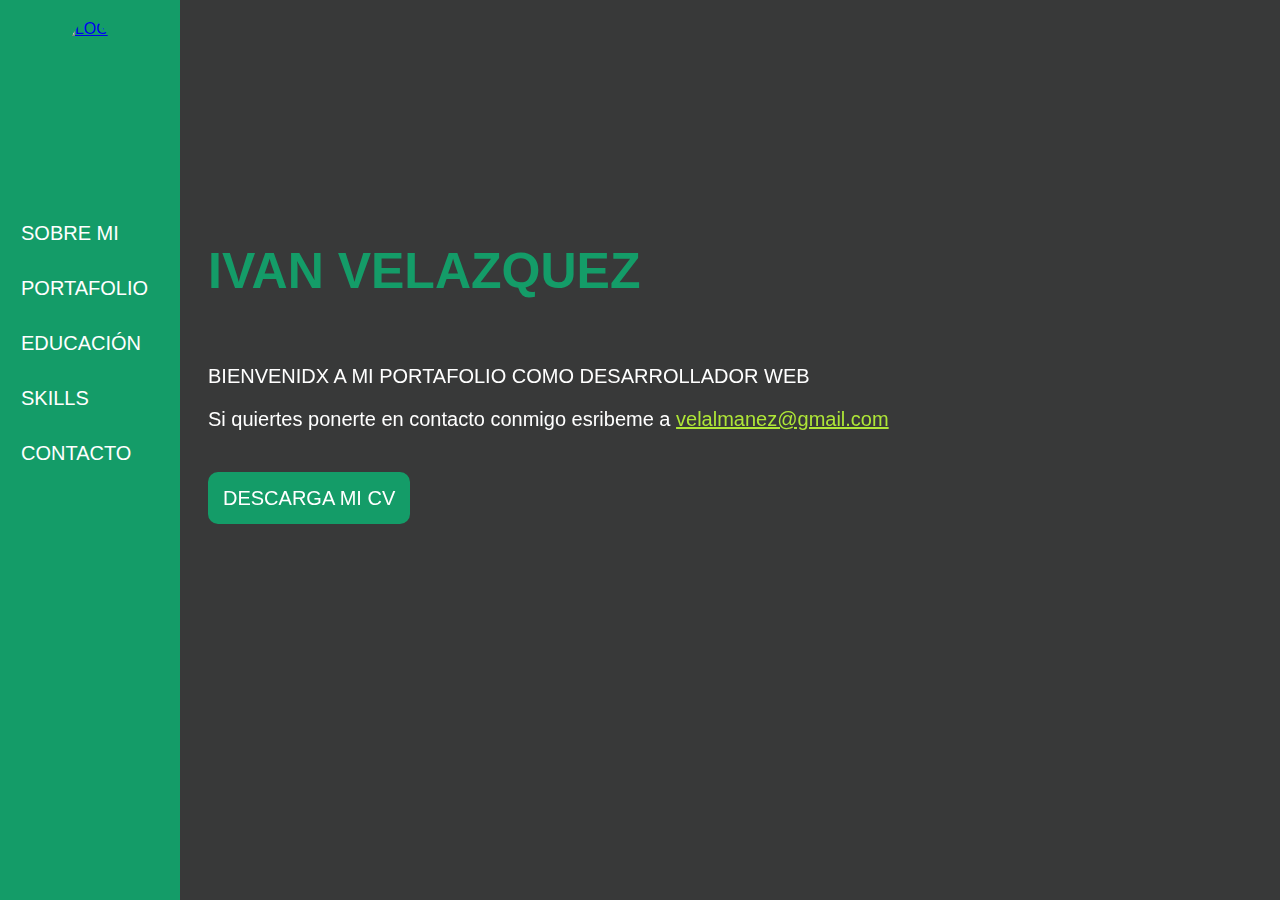
==== index.html @ 423c5137 "update htmls" ====
<!DOCTYPE html>
<html lang="en">
<head>
    <meta charset="utf-8">
    <meta name="viewport" content="width=device-width, initial-scale=1, shrink-to-fit=no">
    <meta name="description" content="Portafolio de proyectos y CV">
    <meta name="author" content="Aleks Ivan Velazquez">

    <title>Inicio</title>

    <!-- portafoli0 css -->
    <link rel="stylesheet" href="media/css/estilo_index.css">

    <!-- favicon -->
    <link rel="shortcut icon" href="media/img/favicon.png" type="image/x-icon">

    <!-- iconos -->
    <link rel="stylesheet" href="https://cdnjs.cloudflare.com/ajax/libs/font-awesome/6.4.2/css/all.min.css" integrity="sha512-z3gLpd7yknf1YoNbCzqRKc4qyor8gaKU1qmn+CShxbuBusANI9QpRohGBreCFkKxLhei6S9CQXFEbbKuqLg0DA==" crossorigin="anonymous" referrerpolicy="no-referrer" />

</head>
<body>
    <nav class="menu">
        <div class="logo">
            <a href="index.html"><img src="media/img/LOGO.png" alt="LOGO"></a>
        </div>

        <div class="menu_item">
            <ul>
                <li><a href="html/sobre_mi.html">SOBRE MI</a></li>
                <li><a href="html/portafolio.html">PORTAFOLIO</a></li>
                <li><a href="html/educacion.html">EDUCACIÓN</a></li>
                <li><a href="html/skills.html">SKILLS</a></li>
                <li><a href="#">CONTACTO</a></li>
            </ul>
        </div>
   </nav> 

   <main class="contenido_principal">
        <h1>IVAN VELAZQUEZ</h1> 
        <p class="bienvenido">BIENVENIDX A MI PORTAFOLIO COMO DESARROLLADOR WEB</p>
        <p class="correo">Si quiertes ponerte en contacto conmigo esribeme a <u id="correo_contact">velalmanez@gmail.com</u> </p>
        <br><br>
        <a class="btn" href="archivos/Curriculum_Velazauez_Arriaga_Aleks.pdf" download="Curriculum_Velazauez_Arriaga_Aleks">DESCARGA MI CV</a>
        <br><br><br>
        <div class="iconos">
            <a href="https://www.linkedin.com/in/aleks-ivan-velazquez-arriaga-b6865a231/"><i class="fa-brands fa-linkedin"></i></a>
            <a href="https://github.com/AleksIvanVel"><i class="fa-brands fa-square-github"></i></a>
            <a href="https://www.instagram.com/ivano.el.banano/"><i class="fa-brands fa-square-instagram"></i></a>
        </div>
   </main>
</body>
</html>
---- media/css/estilo_index.css ----
body{
    font-family: Arial, Helvetica, sans-serif;
    background-color: #383939;
}

.menu{
    position: fixed;
    width: 180px;
    height: 100%;
    z-index: 1;
    top: 0;
    left: 0;
    background-color: #149c68;
    overflow-x: hidden;
    padding-top: 20px;
}

.logo a{
    display: flex;
    height: 170px;
    transition: 0.5s;
}

.logo a:hover{
    transform: translateX(-3px);
}

.logo img{
    background-size:cover ;
    border-radius: 50%;
    margin: 0 auto;
}

.menu_item li{
    list-style: none;
    margin-right: 5px;
    margin-left: -35px;
}

.menu_item a{
    padding: 16px;
    font-size: 20px;
    display: block;
    text-align: justify;
    border-radius: 20%;
    -webkit-border-radius: 10px;
    -moz-border-radius: 10px;
    -ms-border-radius: 10px;
    -o-border-radius: 10px;
    cursor: pointer;
    text-decoration: none;
    color: #ffffff; 
    transition: 0.5s;   
}

.menu_item a:hover{
    background-color:#38c958 ;
    color:#383939;
    transform: translateX(-5px);
}

.contenido_principal{
    position: fixed;
    margin-left: 200px;
    height: 100%;
    margin-top: 200px;
}

.contenido_principal h1{
    display: flex;
    text-align: justify;
    height: 10%;
    font-size: 50px;
    color:#149c68;
}

.contenido_principal p{
    font-size: 20px;
    color: #ffffff;
}

#correo_contact{
    color: #aee637;
}

.iconos{
    font-size: 50px;
}

.iconos i{
    color: #149c68;
    transition: 0.5s;
}

.iconos i:hover{
    color:#38c958;
    transform: translateX(-2px);
}

.btn{
    font-family: Arial, Helvetica, sans-serif;
    font-size: 20px;
    background-color: #149c68;
    color: #ffffff;
    padding: 15px 15px;
    border-radius: 20%;
    -webkit-border-radius: 10px;
    -moz-border-radius: 10px;
    -ms-border-radius: 10px;
    -o-border-radius: 10px;
    text-decoration: none;
    transition: 0.5s;
}

.btn:hover{
    cursor: pointer;
    background-color:#38c958;
    color: #383939;
    transform: translateX(-2px);
}
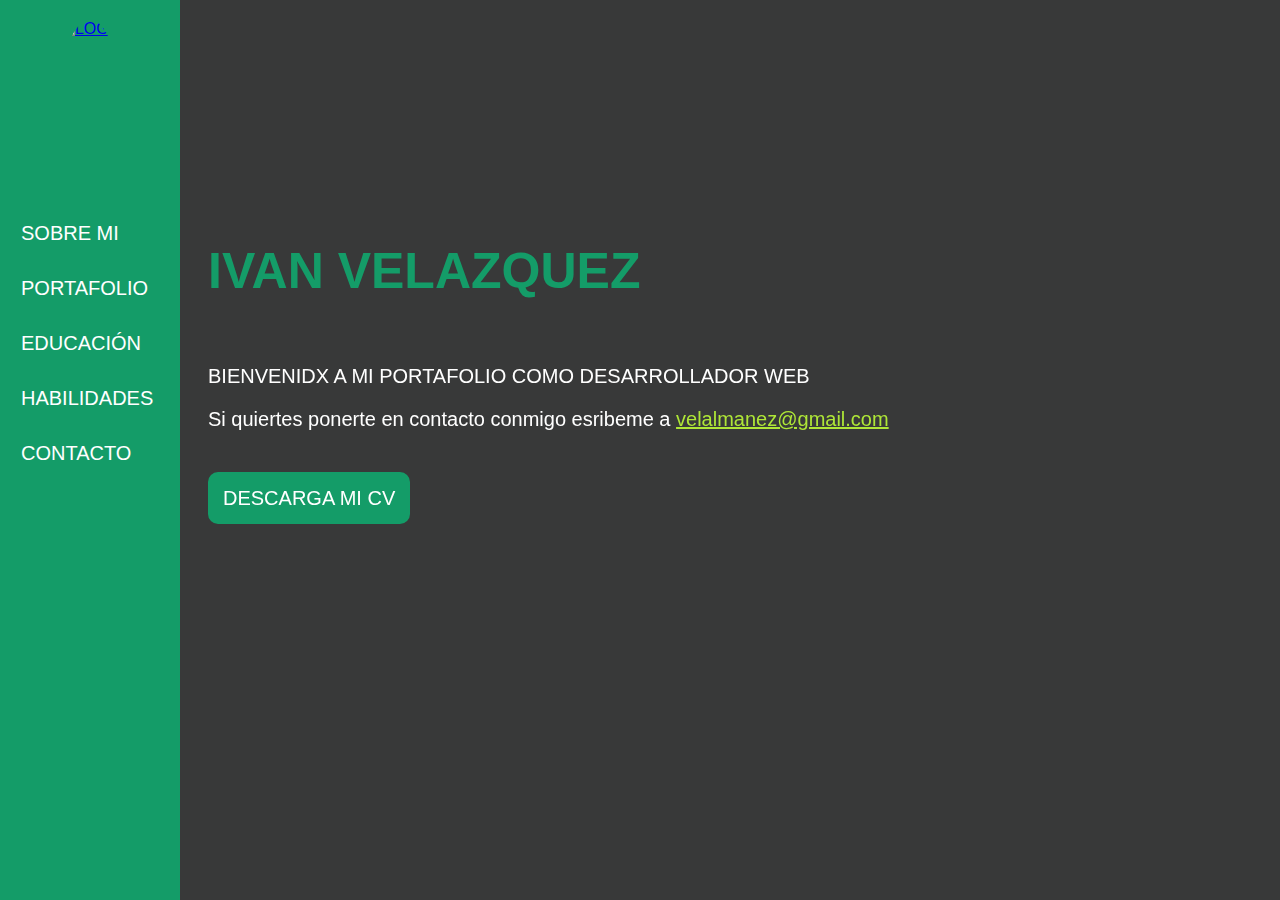
==== commit 6ed53c96: "update links" ====
--- a/index.html
+++ b/index.html
@@ -26,10 +26,10 @@
 
         <div class="menu_item">
             <ul>
-                <li><a href="html/sobre_mi.html">SOBRE MI</a></li>
-                <li><a href="html/portafolio.html">PORTAFOLIO</a></li>
-                <li><a href="html/educacion.html">EDUCACIÓN</a></li>
-                <li><a href="html/skills.html">SKILLS</a></li>
+                <li><a href="sobre_mi.html">SOBRE MI</a></li>
+                <li><a href="portafolio.html">PORTAFOLIO</a></li>
+                <li><a href="educacion.html">EDUCACIÓN</a></li>
+                <li><a href="habilidades.html">HABILIDADES</a></li>
                 <li><a href="#">CONTACTO</a></li>
             </ul>
         </div>
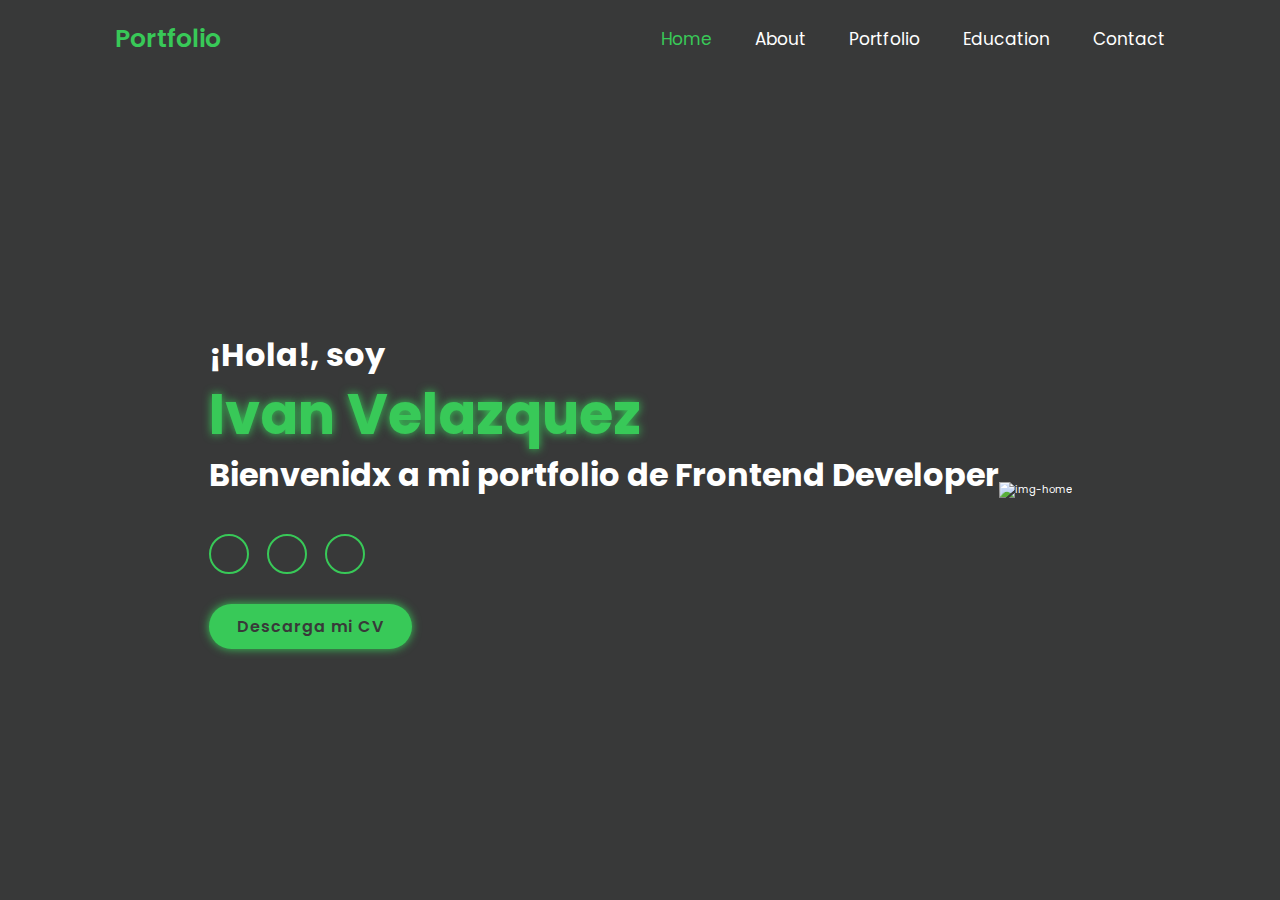
==== commit 857d8f04: "refactor portafolio web" ====
--- a/index.html
+++ b/index.html
@@ -19,7 +19,7 @@
 
 </head>
 <body>
-    <nav class="menu">
+    <!-- <nav class="menu">
         <div class="logo">
             <a href="index.html"><img src="media/img/LOGO.png" alt="LOGO"></a>
         </div>
@@ -30,7 +30,7 @@
                 <li><a href="portafolio.html">PORTAFOLIO</a></li>
                 <li><a href="educacion.html">EDUCACIÓN</a></li>
                 <li><a href="habilidades.html">HABILIDADES</a></li>
-                <li><a href="#">CONTACTO</a></li>
+                <li><a href="contacto.html">CONTACTO</a></li>
             </ul>
         </div>
    </nav> 
@@ -47,6 +47,41 @@
             <a href="https://github.com/AleksIvanVel"><i class="fa-brands fa-square-github"></i></a>
             <a href="https://www.instagram.com/ivano.el.banano/"><i class="fa-brands fa-square-instagram"></i></a>
         </div>
-   </main>
+   </main> -->
+
+   <header class="header">
+    <a href="#" class="logo">Portfolio</a>
+
+    <i class="fa-solid fa-bars" id="menu-icon"></i>
+
+    <nav class="navbar">
+        <a href="#"class='active'>Home</a>
+        <a href="#">About</a>
+        <a href="#">Portfolio</a>
+        <a href="#">Education</a>
+        <a href="#">Contact</a>
+    </nav>
+   </header>
+
+   <!-- diseño de la seccion home -->
+   <section class="home" id="home">
+        <div class="home-content">
+            <h3>¡Hola!, soy</h3>
+            <h1>Ivan Velazquez</h1>
+            <h3>Bienvenidx a mi portfolio de Frontend Developer</h3>
+
+            <div class="social-media">
+                <a href="https://www.linkedin.com/in/aleks-ivan-velazquez-arriaga-b6865a231/"><i class="fa-brands fa-linkedin-in"></i></a>
+                <a href="https://github.com/AleksIvanVel"><i class="fa-brands fa-github"></i></a>
+                <a href="https://www.instagram.com/ivan_caguamo/"><i class="fa-brands fa-instagram"></i></a>
+            </div>
+
+            <a href="#" class="btn">Descarga mi CV</a>
+        </div>
+
+        <div class="home-img">
+            <img src="#"" alt="img-home">
+        </div>
+   </section>
 </body>
 </html>--- a/media/css/estilo_index.css
+++ b/media/css/estilo_index.css
@@ -1,120 +1,129 @@
-body{
-    font-family: Arial, Helvetica, sans-serif;
-    background-color: #383939;
+@import url('https://fonts.googleapis.com/css2?family=Poppins:wght@300;4000;500;600;700;800;900&display=swap');
+
+*{
+    margin: 0;
+    padding: 0;
+    box-sizing: border-box;
+    text-decoration: none;
+    border: none;
+    outline: none;
+    scroll-behavior: smooth;
+    font-family:'Poppins', sans-serif;
 }
 
-.menu{
+:root{
+    --bg-color:#383939;
+    --second-bg-color:#383939;
+    --text-color:#fff;
+    --main-color:#38c958;
+}
+
+html{
+    font-size: 62.5%;
+    overflow-x: hidden;
+}
+
+body{
+    background: var(--bg-color);
+    color: var(--text-color);
+}
+
+section{
+    min-height:100vh;
+    padding: 10rem 9% 2rem;
+}
+
+.header{
     position: fixed;
-    width: 180px;
-    height: 100%;
-    z-index: 1;
     top: 0;
     left: 0;
-    background-color: #149c68;
-    overflow-x: hidden;
-    padding-top: 20px;
+    width: 100%;
+    padding: 2rem 9%;
+    background: var(--bg-color);
+    display: flex;
+    justify-content: space-between;
+    align-items: center;
+    z-index:100;
 }
 
-.logo a{
-    display: flex;
-    height: 170px;
-    transition: 0.5s;
+.logo{
+    font-size: 2.5rem;
+    color:var(--main-color);
+    font-weight: 600;
+    cursor: default;
 }
 
-.logo a:hover{
-    transform: translateX(-3px);
+.navbar a{
+    font-size: 1.7rem;
+    color: var(--text-color);
+    margin-left: 4rem;
 }
 
-.logo img{
-    background-size:cover ;
-    border-radius: 50%;
-    margin: 0 auto;
+.navbar a:hover,
+.navbar a.active{
+    color: var(--main-color);
 }
 
-.menu_item li{
-    list-style: none;
-    margin-right: 5px;
-    margin-left: -35px;
+#menu-icon{
+    font-size: 3.6rem;
+    color: var(--main-color);
+    display: none;
 }
 
-.menu_item a{
-    padding: 16px;
-    font-size: 20px;
-    display: block;
-    text-align: justify;
-    border-radius: 20%;
-    -webkit-border-radius: 10px;
-    -moz-border-radius: 10px;
-    -ms-border-radius: 10px;
-    -o-border-radius: 10px;
-    cursor: pointer;
-    text-decoration: none;
-    color: #ffffff; 
-    transition: 0.5s;   
+
+.home{
+    display: flex;
+    justify-content: center;
+    align-items: center;
 }
 
-.menu_item a:hover{
-    background-color:#38c958 ;
-    color:#383939;
-    transform: translateX(-5px);
+.home-content h3{
+    font-size: 3.2rem;
+    font-weight: 700;
 }
 
-.contenido_principal{
-    position: fixed;
-    margin-left: 200px;
-    height: 100%;
-    margin-top: 200px;
+.home-content h1{
+    font-size: 5.6rem;
+    font-weight: 700;
+    line-height: 1.3;
+    color: var(--main-color);
+    text-shadow: 0 0 1rem var(--main-color);
 }
 
-.contenido_principal h1{
-    display: flex;
-    text-align: justify;
-    height: 10%;
-    font-size: 50px;
-    color:#149c68;
+.social-media a{
+    display: inline-flex;
+    justify-content: center;
+    align-items: center;
+    width: 4rem;
+    height: 4rem;
+    background: transparent;
+    border: .2rem solid var(--main-color);
+    border-radius: 50%;
+    font-size: 2rem;
+    color: var(--main-color);
+    margin: 3.5rem 1.5rem 3rem 0;
+    transition: .5s ease;
 }
 
-.contenido_principal p{
-    font-size: 20px;
-    color: #ffffff;
-}
-
-#correo_contact{
-    color: #aee637;
-}
-
-.iconos{
-    font-size: 50px;
-}
-
-.iconos i{
-    color: #149c68;
-    transition: 0.5s;
-}
-
-.iconos i:hover{
-    color:#38c958;
-    transform: translateX(-2px);
+.social-media a:hover{
+    background: var(--main-color);
+    color: var(--second-bg-color);
+    box-shadow: 0 0 1rem var(--main-color);
 }
 
 .btn{
-    font-family: Arial, Helvetica, sans-serif;
-    font-size: 20px;
-    background-color: #149c68;
-    color: #ffffff;
-    padding: 15px 15px;
-    border-radius: 20%;
-    -webkit-border-radius: 10px;
-    -moz-border-radius: 10px;
-    -ms-border-radius: 10px;
-    -o-border-radius: 10px;
-    text-decoration: none;
-    transition: 0.5s;
+    display: inline-block;
+    padding: 1rem 2.8rem;
+    background: var(--main-color);
+    border-radius: 4rem;
+    box-shadow: 0 0 1rem var(--main-color);
+    font-size: 1.6rem;
+    color: var(--second-bg-color);
+    letter-spacing: .1rem;
+    font-weight: 600;
+    transition: .5s ease;
 }
 
 .btn:hover{
-    cursor: pointer;
-    background-color:#38c958;
-    color: #383939;
-    transform: translateX(-2px);
+    box-shadow: none;
 }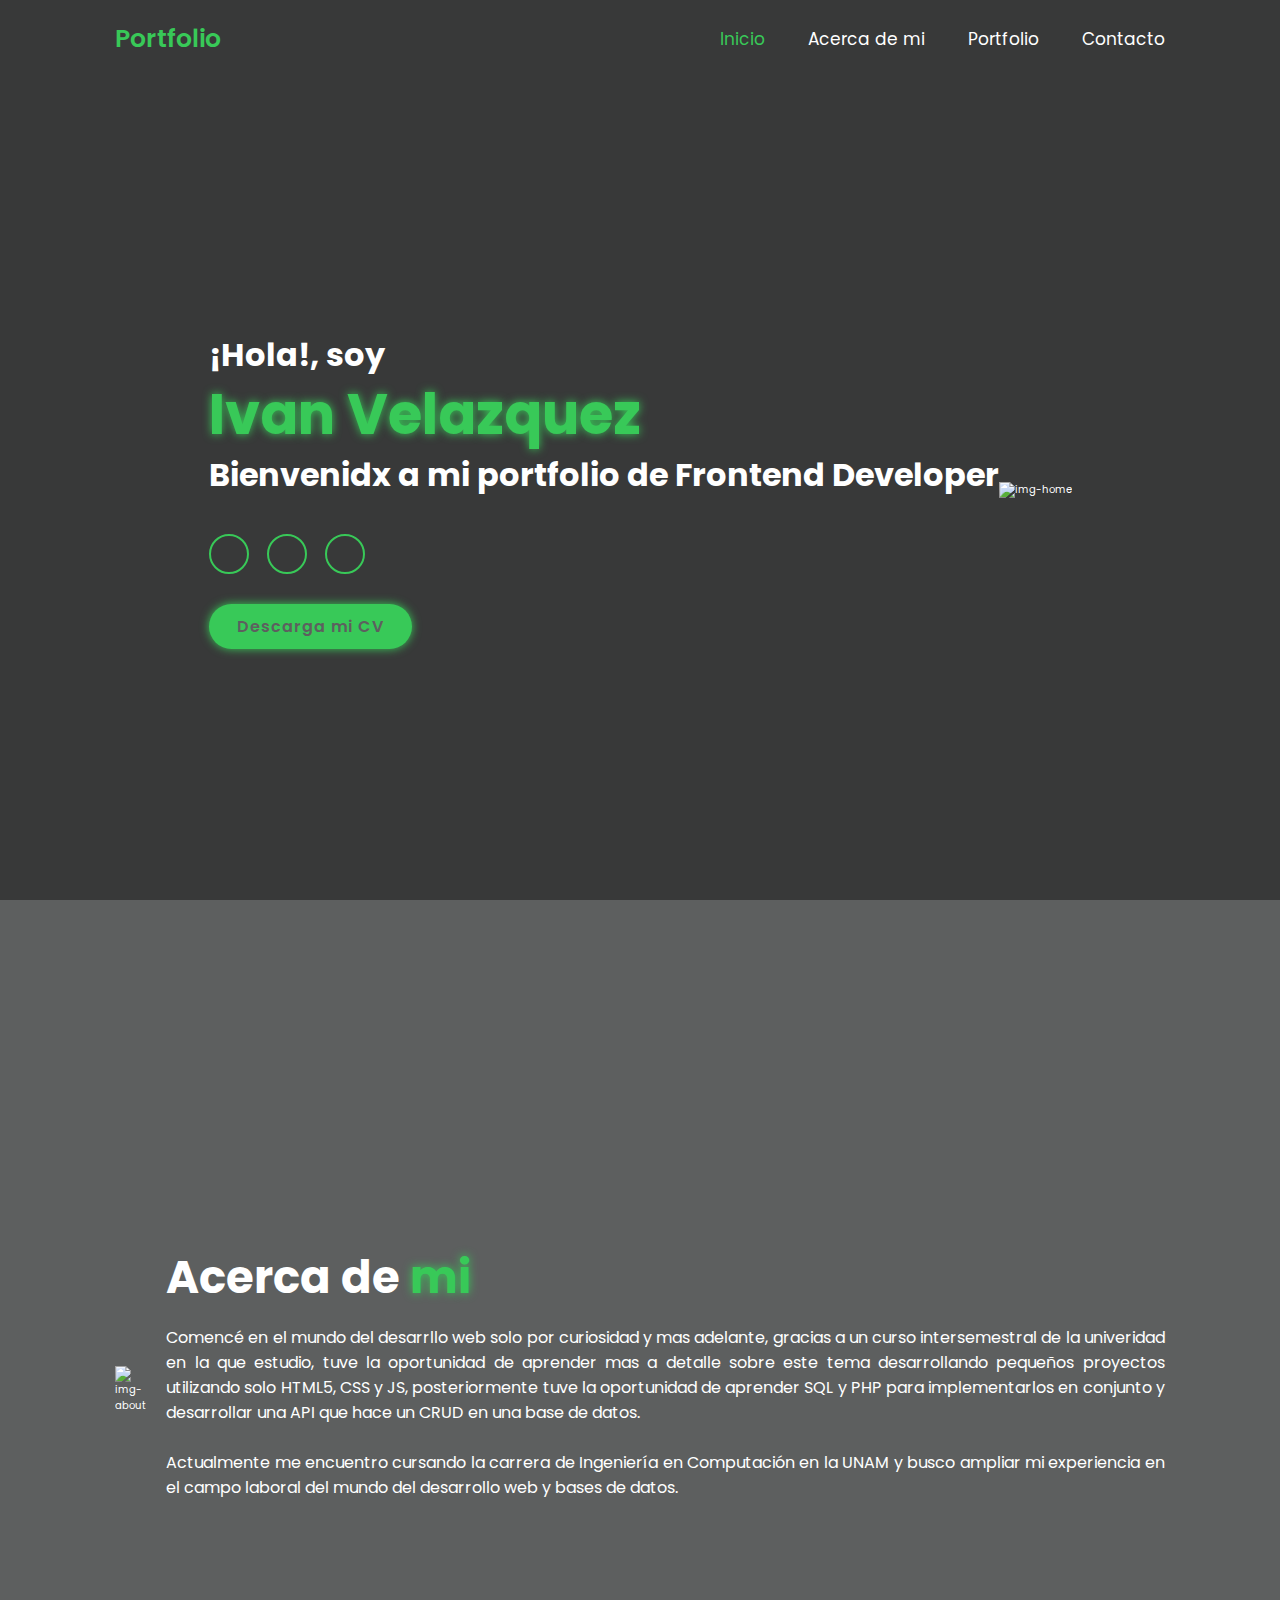
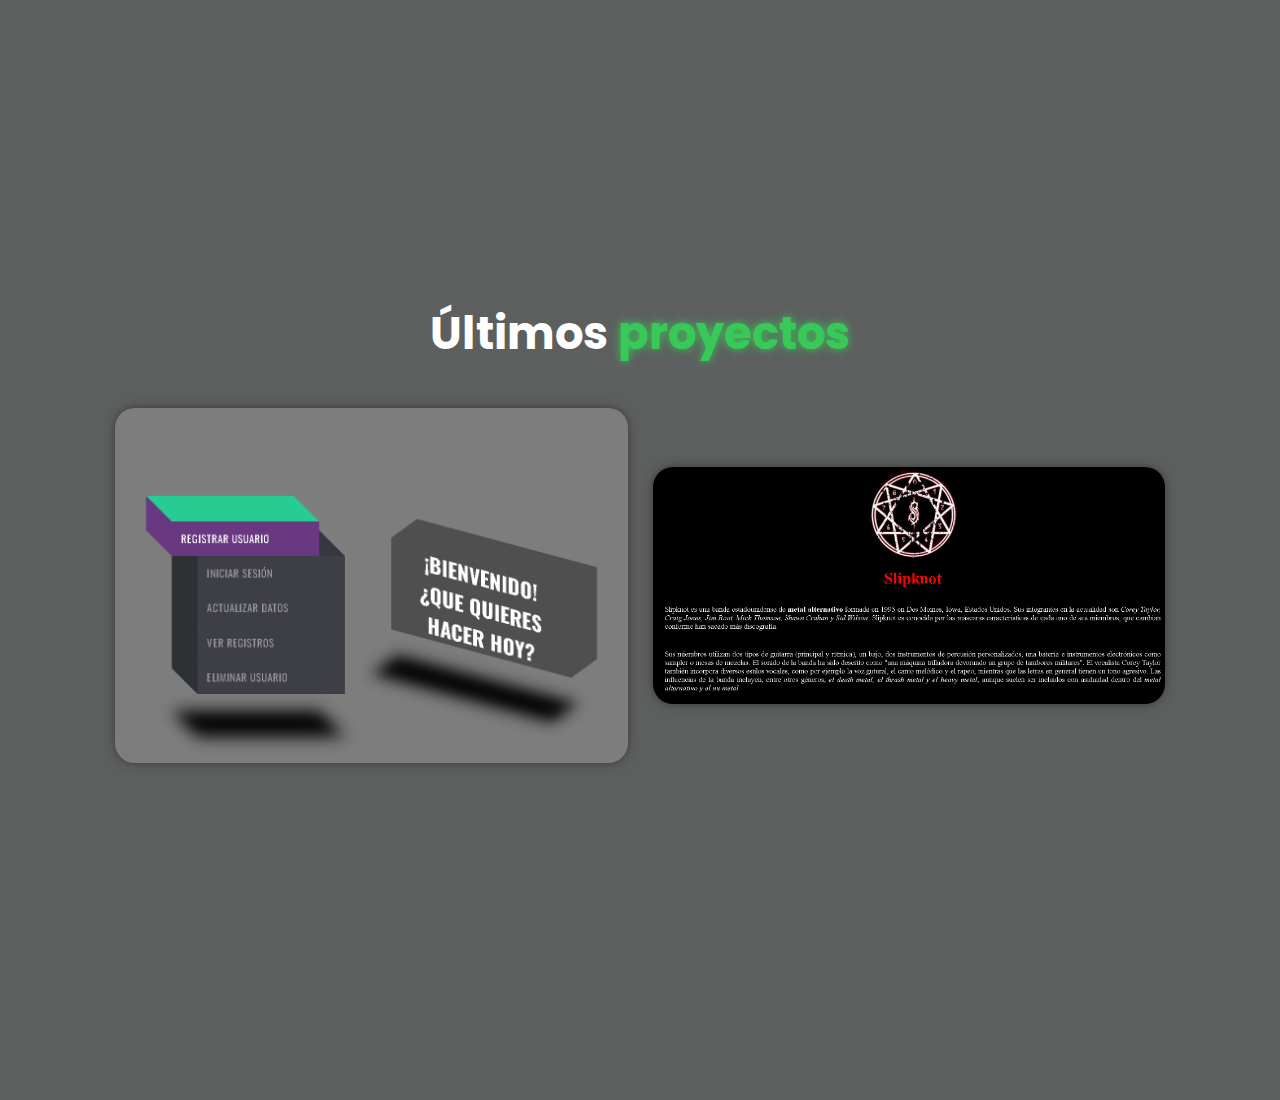
==== commit 753ed288: "update index y estilo_index" ====
--- a/index.html
+++ b/index.html
@@ -18,48 +18,17 @@
     <link rel="stylesheet" href="https://cdnjs.cloudflare.com/ajax/libs/font-awesome/6.4.2/css/all.min.css" integrity="sha512-z3gLpd7yknf1YoNbCzqRKc4qyor8gaKU1qmn+CShxbuBusANI9QpRohGBreCFkKxLhei6S9CQXFEbbKuqLg0DA==" crossorigin="anonymous" referrerpolicy="no-referrer" />
 
 </head>
-<body>
-    <!-- <nav class="menu">
-        <div class="logo">
-            <a href="index.html"><img src="media/img/LOGO.png" alt="LOGO"></a>
-        </div>
-
-        <div class="menu_item">
-            <ul>
-                <li><a href="sobre_mi.html">SOBRE MI</a></li>
-                <li><a href="portafolio.html">PORTAFOLIO</a></li>
-                <li><a href="educacion.html">EDUCACIÓN</a></li>
-                <li><a href="habilidades.html">HABILIDADES</a></li>
-                <li><a href="contacto.html">CONTACTO</a></li>
-            </ul>
-        </div>
-   </nav> 
-
-   <main class="contenido_principal">
-        <h1>IVAN VELAZQUEZ</h1> 
-        <p class="bienvenido">BIENVENIDX A MI PORTAFOLIO COMO DESARROLLADOR WEB</p>
-        <p class="correo">Si quiertes ponerte en contacto conmigo esribeme a <u id="correo_contact">velalmanez@gmail.com</u> </p>
-        <br><br>
-        <a class="btn" href="archivos/Curriculum_Velazauez_Arriaga_Aleks.pdf" download="Curriculum_Velazauez_Arriaga_Aleks">DESCARGA MI CV</a>
-        <br><br><br>
-        <div class="iconos">
-            <a href="https://www.linkedin.com/in/aleks-ivan-velazquez-arriaga-b6865a231/"><i class="fa-brands fa-linkedin"></i></a>
-            <a href="https://github.com/AleksIvanVel"><i class="fa-brands fa-square-github"></i></a>
-            <a href="https://www.instagram.com/ivano.el.banano/"><i class="fa-brands fa-square-instagram"></i></a>
-        </div>
-   </main> -->
-
+<body> 
    <header class="header">
     <a href="#" class="logo">Portfolio</a>
 
     <i class="fa-solid fa-bars" id="menu-icon"></i>
 
     <nav class="navbar">
-        <a href="#"class='active'>Home</a>
-        <a href="#">About</a>
-        <a href="#">Portfolio</a>
-        <a href="#">Education</a>
-        <a href="#">Contact</a>
+        <a href="#home"class='active'>Inicio</a>
+        <a href="#about">Acerca de mi</a>
+        <a href="#portfolio">Portfolio</a>
+        <a href="#contacto">Contacto</a>
     </nav>
    </header>
 
@@ -83,5 +52,49 @@
             <img src="#"" alt="img-home">
         </div>
    </section>
+
+   <!-- diseño de la seccion about -->
+   <section class="about" id="about">
+        <div class="about-img">
+            <img src="#" alt="img-about">
+        </div>
+
+        <div class="about-content">
+            <h2 class="heading">Acerca de <span>mi</span></h2>
+            <p> Comencé en el mundo del desarrllo web solo por curiosidad y mas adelante, gracias a un curso intersemestral
+                de la univeridad en la que estudio, tuve la oportunidad de aprender mas a detalle sobre este tema desarrollando 
+                pequeños proyectos utilizando solo HTML5, CSS y JS, posteriormente tuve la oportunidad de aprender SQL y PHP  para 
+                implementarlos en conjunto y desarrollar una API que hace un CRUD en una base de datos. <br><br> Actualmente me encuentro cursando la carrera de Ingeniería en Computación en la UNAM y busco ampliar mi experiencia en el
+                campo laboral del mundo del desarrollo web y bases de datos.</p>
+        </div>
+   </section>
+
+   <!-- diseño de la seccion portfolio -->
+   <section class="portfolio" id="portfolio">
+        <h2 class="headig">Últimos <span>proyectos</span></h2>
+
+        <div class="portfolio-container">
+            <div class="portfolio-box">
+                <img src="media/img/API CRUD.png" alt="img api crud">
+                <div class="portfolio-layer">
+                    <h4>API CRUD</h4>
+                    <p>Lorem ipsum dolor sit amet consectetur adipisicing elit. Labore quo ad tenetur laboriosam, sapiente deserunt voluptate obcaecati debitis rerum doloribus. Nulla consequatur vel suscipit nemo quisquam eligendi at fuga neque?</p>
+                    <a href="#"><i class="fa-solid fa-arrow-up-right-from-square"></i></a>
+                </div>
+            </div>
+
+            <div class="portfolio-box">
+                <img src="media/img/SLIPKNOT PAGE.png" alt="img slipknot page">
+                <div class="portfolio-layer">
+                    <h4>SLIPKNOT PAGE</h4>
+                    <p>Lorem ipsum dolor sit amet consectetur adipisicing elit. Labore quo ad tenetur laboriosam, sapiente deserunt voluptate obcaecati debitis rerum doloribus. Nulla consequatur vel suscipit nemo quisquam eligendi at fuga neque?</p>
+                    <a href="#"><i class="fa-solid fa-arrow-up-right-from-square"></i></a>
+                </div>
+            </div>
+        </div>
+   </section>
+
+   <!-- archivo js -->
+   <script src="js/script.js"></script>
 </body>
 </html>--- a/media/css/estilo_index.css
+++ b/media/css/estilo_index.css
@@ -13,7 +13,7 @@
 
 :root{
     --bg-color:#383939;
-    --second-bg-color:#383939;
+    --second-bg-color:#5d5f5f;
     --text-color:#fff;
     --main-color:#38c958;
 }
@@ -80,6 +80,11 @@
 .home-content h3{
     font-size: 3.2rem;
     font-weight: 700;
+}
+
+span{
+    color: var(--main-color);
+    text-shadow:0 0 1rem var(--main-color) ;
 }
 
 .home-content h1{
@@ -126,4 +131,110 @@
 
 .btn:hover{
     box-shadow: none;
+}
+
+.about{
+    display: flex;
+    justify-content: center;
+    align-items: center;
+    gap: 2rem;
+    background-color: var(--second-bg-color);
+}
+
+/* .about-img img{} estilo de imagen seccion about */
+
+.heading{
+    text-align: center;
+    font-size: 4.5rem;
+}
+
+.about-content h2{
+    text-align: left;
+    line-height: 1.2;
+}
+
+.about-content p{
+    text-align: justify;
+    font-size: 1.6rem;
+    margin: 2rem 0 3rem;
+
+}
+
+.portfolio{
+    background: var(--second-bg-color);
+}
+
+.portfolio h2{
+    margin-bottom: 4rem;
+    font-size: 4.5rem;
+    text-align: center;
+}
+
+.portfolio-container{
+    display: grid;
+    grid-template-columns: repeat(2,1fr);
+    align-items: center;
+    gap: 2.5rem;
+}
+
+.portfolio-box{
+    position: relative;
+    border-radius: 2rem;
+    box-shadow: 0 0 1rem var(--bg-color);
+    overflow: hidden;
+    display: flex;
+}
+
+.portfolio-box img{
+    width: 100%;
+    transition: .5s ease;
+}
+
+.portfolio-box:hover img{
+    transform: scale(1.1);
+}
+
+.portfolio-box .portfolio-layer{
+    position: absolute;
+    bottom: 0;
+    left: 0;
+    width: 100%;
+    height: 100%;
+    background: linear-gradient(rgba(0, 0, 0, .1), var(--main-color));
+    display: flex;
+    justify-content: center;
+    align-items: center;
+    flex-direction: column;
+    text-align: center;
+    padding: 0 4rem;
+    transform: translateY(100%);
+    transition: .5s ease;
+}
+
+.portfolio-box:hover .portfolio-layer{
+    transform: translateY(0);
+}
+
+.portfolio-layer h4{
+    font-size: 3rem;
+}
+
+.portfolio-layer p{
+    font-size: 1.6rem;
+    margin: .3rem 0 1rem;
+}
+
+.portfolio-layer a{
+    display: inline-flex;
+    justify-content: center;
+    align-items: center;
+    width: 5rem;
+    height: 5rem;
+    background: var(--text-color);
+    border-radius: 50%;
+}
+
+.portfolio-layer a i{
+    font-size: 2rem;
+    color: var(--second-bg-color);
 }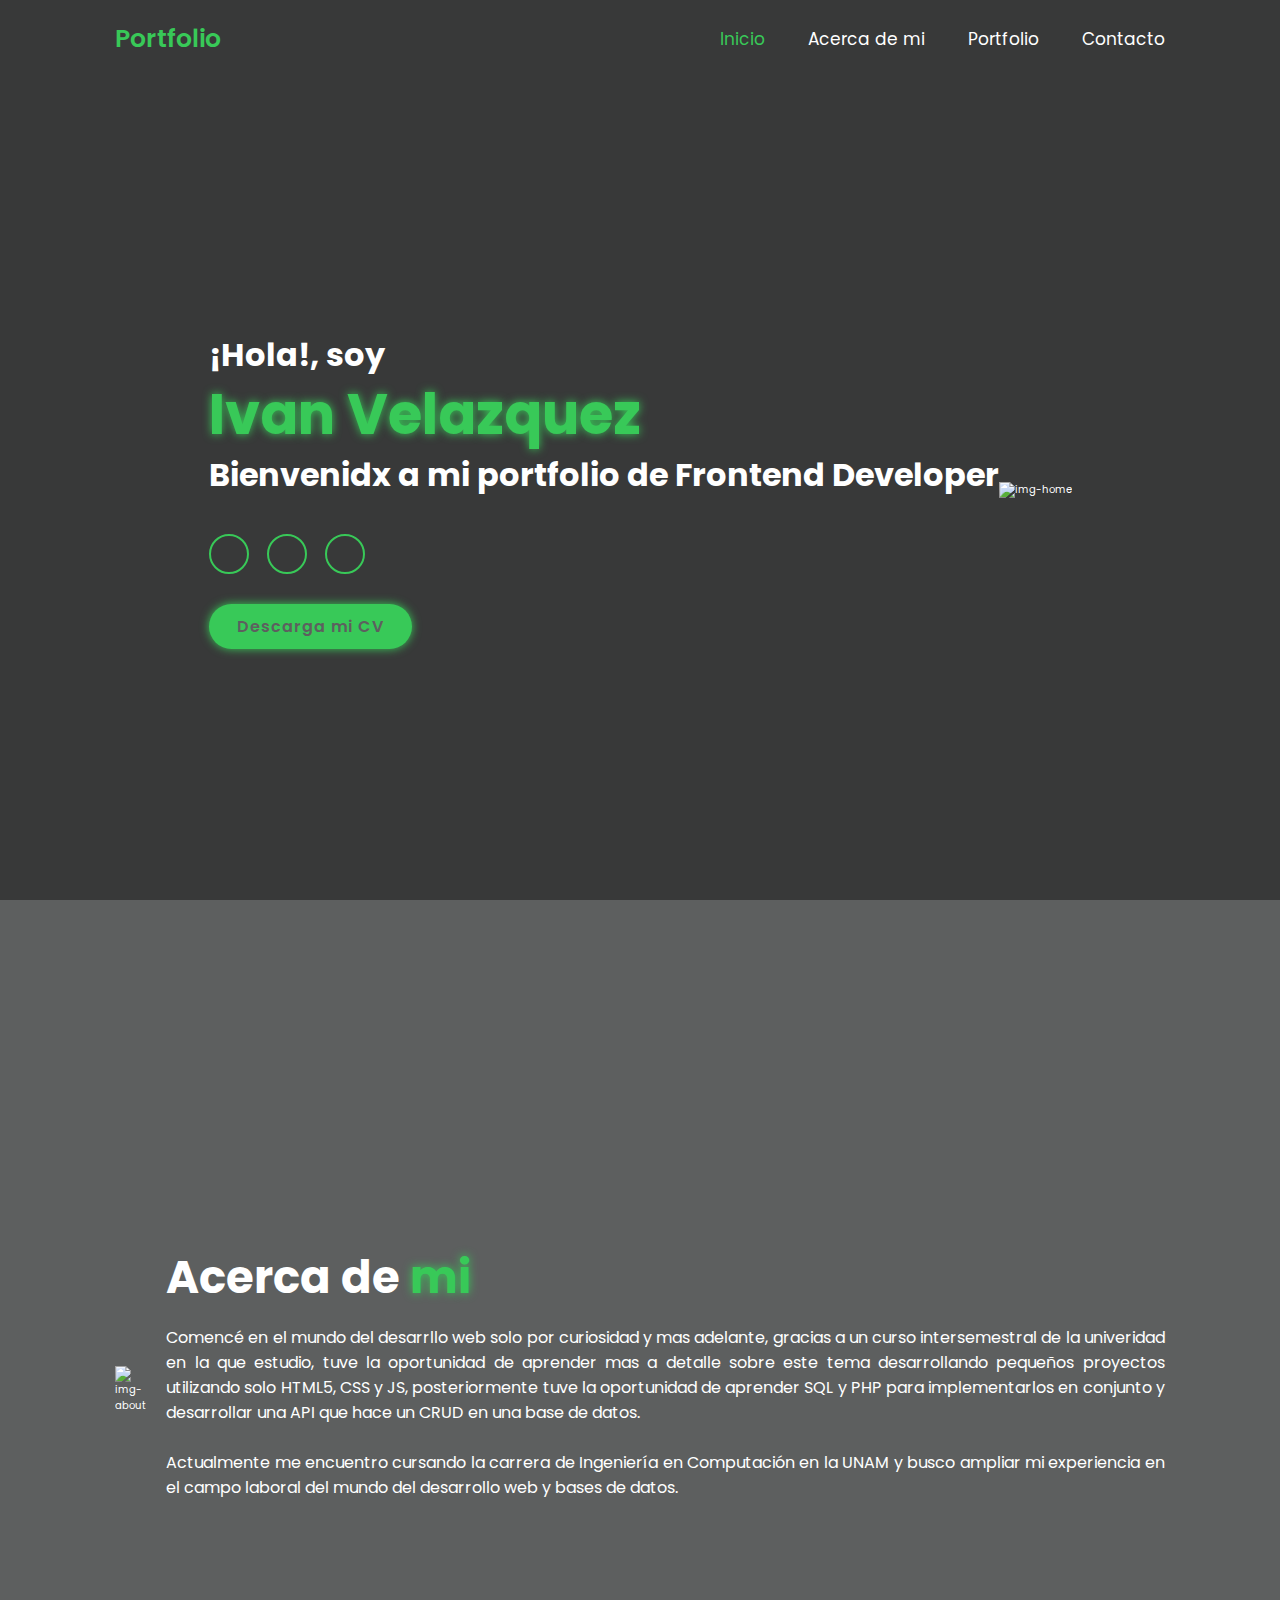
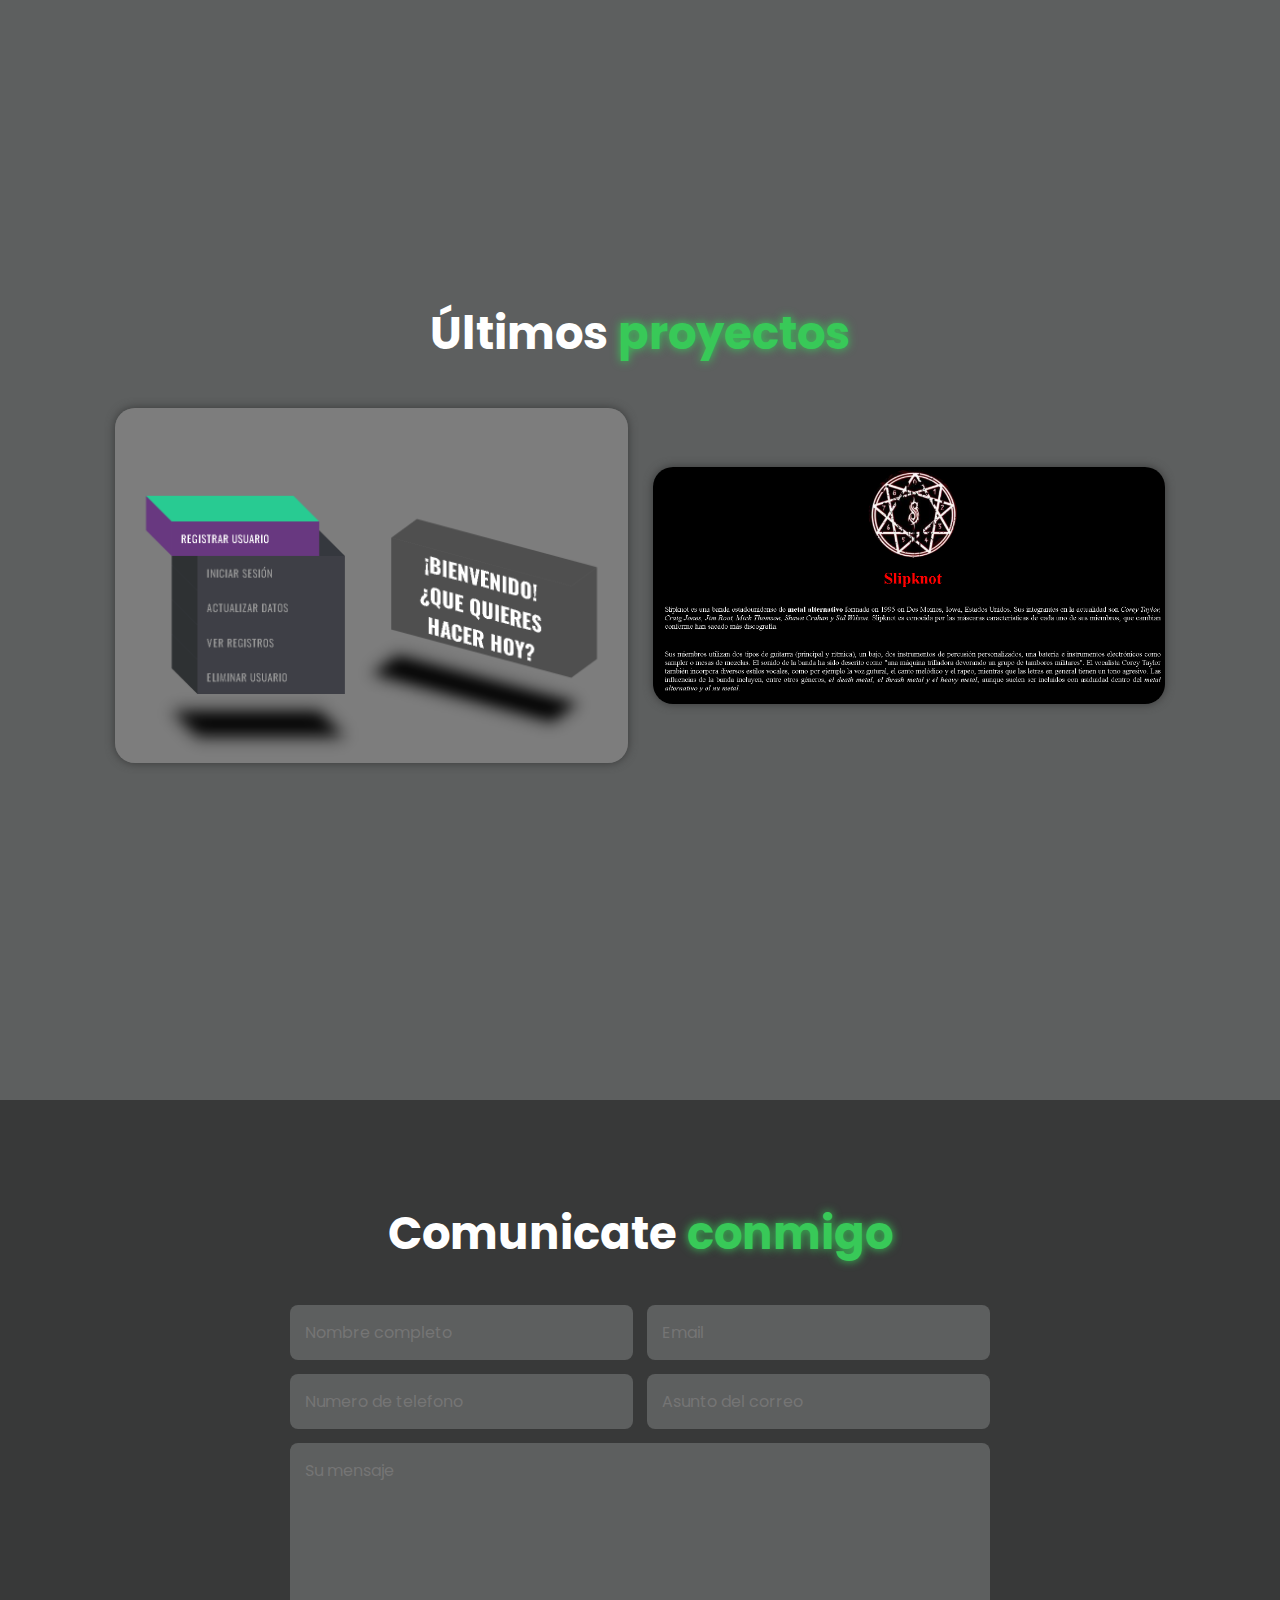
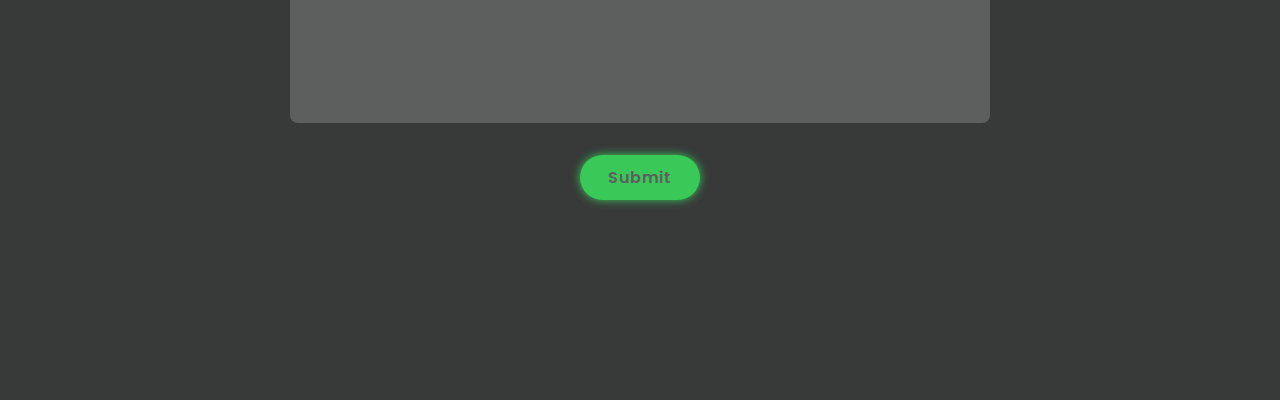
==== commit 8ce742d2: "add section contact" ====
--- a/index.html
+++ b/index.html
@@ -28,7 +28,7 @@
         <a href="#home"class='active'>Inicio</a>
         <a href="#about">Acerca de mi</a>
         <a href="#portfolio">Portfolio</a>
-        <a href="#contacto">Contacto</a>
+        <a href="#contact">Contacto</a>
     </nav>
    </header>
 
@@ -94,6 +94,24 @@
         </div>
    </section>
 
+   <!-- diseño de la seccion contacto -->
+   <section class="contact" id="contact">
+        <h2 class="heading">Comunicate <span>conmigo</span></h2>
+
+        <form action="#">
+            <div class="input-box">
+                <input type="text" placeholder="Nombre completo">
+                <input type="email" placeholder="Email">
+            </div>
+            <div class="input-box">
+                <input type="number" placeholder="Numero de telefono">
+                <input type="text" placeholder="Asunto del correo">
+            </div>
+            <textarea name="" id="" cols="30" rows="10" placeholder="Su mensaje"></textarea>
+            <input type="submit" vlaue="Enviar mensaje" class="btn">
+        </form>
+   </section>
+
    <!-- archivo js -->
    <script src="js/script.js"></script>
 </body>
--- a/media/css/estilo_index.css
+++ b/media/css/estilo_index.css
@@ -46,6 +46,10 @@
     z-index:100;
 }
 
+.header.sticky{
+    border-bottom: 1rem solid rgba(0, 0, 0, .2);
+}
+
 .logo{
     font-size: 2.5rem;
     color:var(--main-color);
@@ -237,4 +241,44 @@
 .portfolio-layer a i{
     font-size: 2rem;
     color: var(--second-bg-color);
+}
+
+.contact h2{
+    margin-bottom: 3rem;
+}
+.contact form{
+    max-width: 70rem;
+    margin: 1rem auto;
+    text-align: center;
+    margin-bottom: 3rem;
+}
+
+.contact form .input-box{
+    display: flex;
+    justify-content: space-between;
+    flex-wrap: wrap;
+}
+
+.contact form .input-box input,
+.contact form textarea{
+    width: 100%;
+    padding: 1.5rem;
+    font-size: 1.6rem;
+    color: var(--text-color);
+    background: var(--second-bg-color);
+    border-radius: .8rem;
+    margin: .7rem 0;
+}
+
+.contact form .input-box input{
+    width: 49%;
+}
+
+.contact form textarea{
+    resize: none;
+}
+
+.contact form .btn{
+    margin-top: 2rem;
+    cursor: pointer;
 }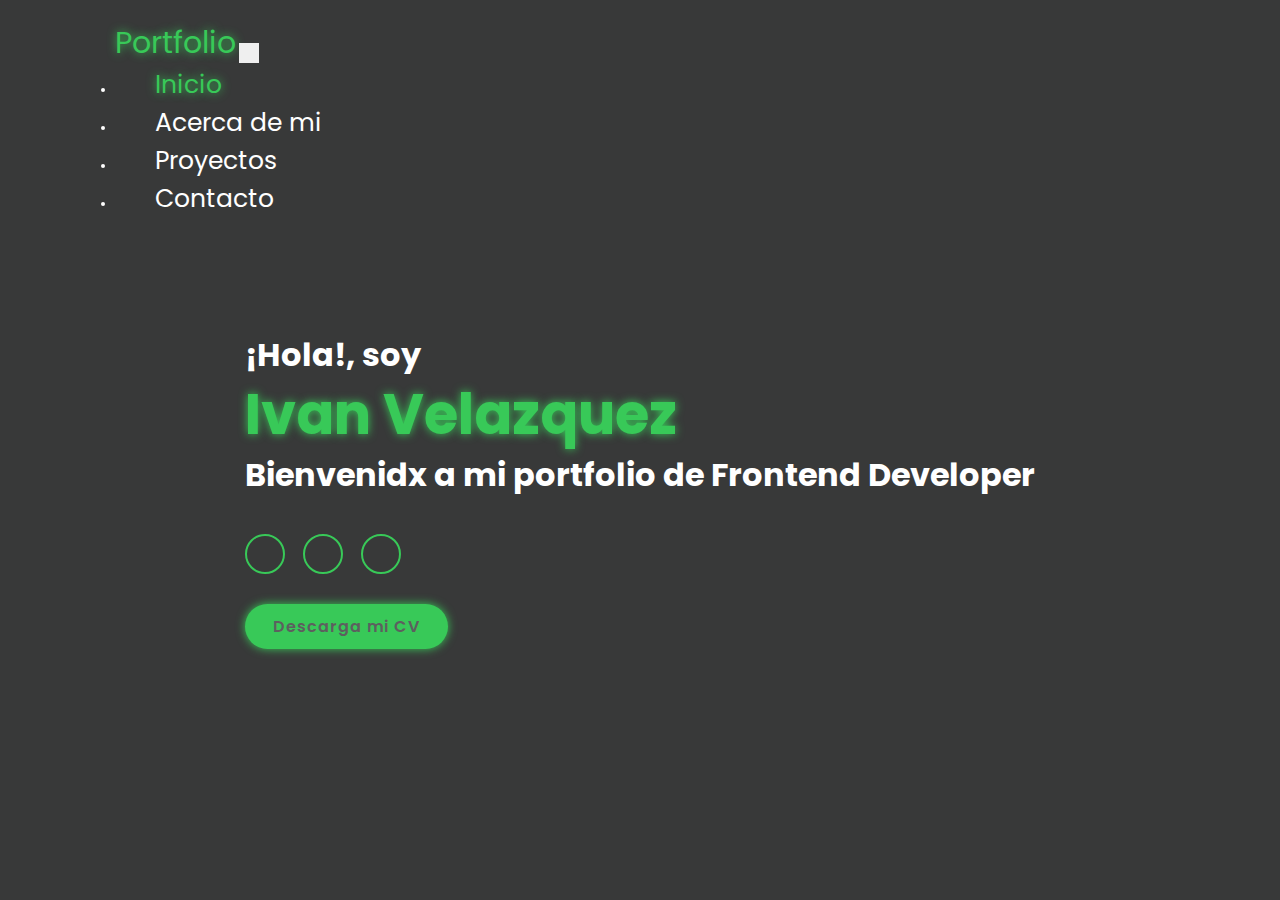
==== commit 3655582e: "add section contacto" ====
--- a/index.html
+++ b/index.html
@@ -7,6 +7,9 @@
     <meta name="author" content="Aleks Ivan Velazquez">
 
     <title>Inicio</title>
+
+    <!-- bootstrap -->
+    <link href="https://cdn.jsdelivr.net/npm/bootstrap@5.0.2/dist/css/bootstrap.min.css" rel="stylesheet" integrity="sha384-EVSTQN3/azprG1Anm3QDgpJLIm9Nao0Yz1ztcQTwFspd3yD65VohhpuuCOmLASjC" crossorigin="anonymous">
 
     <!-- portafoli0 css -->
     <link rel="stylesheet" href="media/css/estilo_index.css">
@@ -19,100 +22,52 @@
 
 </head>
 <body> 
-   <header class="header">
-    <a href="#" class="logo">Portfolio</a>
-
-    <i class="fa-solid fa-bars" id="menu-icon"></i>
-
-    <nav class="navbar">
-        <a href="#home"class='active'>Inicio</a>
-        <a href="#about">Acerca de mi</a>
-        <a href="#portfolio">Portfolio</a>
-        <a href="#contact">Contacto</a>
-    </nav>
-   </header>
+  <!-- navbar -->
+  <nav class="navbar navbar-expand-lg fixed-top">
+    <div class="container-fluid">
+      <a class="navbar-brand" href="index.html">Portfolio</a>
+      <button class="navbar-toggler" type="button" data-bs-toggle="collapse" data-bs-target="#navbarNav" aria-controls="navbarNav" aria-expanded="false" aria-label="Toggle navigation">
+        <i class="fa-solid fa-bars"></i>
+      </button>
+      <div class="collapse navbar-collapse" id="navbarNav">
+        <ul class="navbar-nav">
+          <li class="nav-item">
+            <a class="nav-link active" aria-current="page" href="index.html">Inicio</a>
+          </li>
+          <li class="nav-item">
+            <a class="nav-link" href="about.html">Acerca de mi</a>
+          </li>
+          <li class="nav-item">
+            <a class="nav-link" href="portfolio.html">Proyectos</a>
+          </li>
+          <li class="nav-item">
+            <a class="nav-link" href="contacto.html">Contacto</a>
+          </li>
+        </ul>
+      </div>
+    </div>
+  </nav>
 
    <!-- diseño de la seccion home -->
-   <section class="home" id="home">
+  <div class="containner-sm">
+    <section class="home" id="home">
         <div class="home-content">
             <h3>¡Hola!, soy</h3>
             <h1>Ivan Velazquez</h1>
             <h3>Bienvenidx a mi portfolio de Frontend Developer</h3>
 
             <div class="social-media">
-                <a href="https://www.linkedin.com/in/aleks-ivan-velazquez-arriaga-b6865a231/"><i class="fa-brands fa-linkedin-in"></i></a>
-                <a href="https://github.com/AleksIvanVel"><i class="fa-brands fa-github"></i></a>
-                <a href="https://www.instagram.com/ivan_caguamo/"><i class="fa-brands fa-instagram"></i></a>
+                <a href="https://www.linkedin.com/in/aleks-ivan-velazquez-arriaga-b6865a231/" target="_blank"><i class="fa-brands fa-linkedin-in"></i></a>
+                <a href="https://github.com/AleksIvanVel" target="_blank"><i class="fa-brands fa-github"></i></a>
+                <a href="https://www.instagram.com/ivan_caguamo/" target="_blank"><i class="fa-brands fa-instagram"></i></a>
             </div>
 
-            <a href="#" class="btn">Descarga mi CV</a>
-        </div>
-
-        <div class="home-img">
-            <img src="#"" alt="img-home">
+            <a href="archivos/Curriculum_Velazauez_Arriaga_Aleks.pdf" class="btn" download="Curriculum_Velazauez_Arriaga_Aleks">Descarga mi CV</a>
         </div>
    </section>
+  </div>
 
-   <!-- diseño de la seccion about -->
-   <section class="about" id="about">
-        <div class="about-img">
-            <img src="#" alt="img-about">
-        </div>
-
-        <div class="about-content">
-            <h2 class="heading">Acerca de <span>mi</span></h2>
-            <p> Comencé en el mundo del desarrllo web solo por curiosidad y mas adelante, gracias a un curso intersemestral
-                de la univeridad en la que estudio, tuve la oportunidad de aprender mas a detalle sobre este tema desarrollando 
-                pequeños proyectos utilizando solo HTML5, CSS y JS, posteriormente tuve la oportunidad de aprender SQL y PHP  para 
-                implementarlos en conjunto y desarrollar una API que hace un CRUD en una base de datos. <br><br> Actualmente me encuentro cursando la carrera de Ingeniería en Computación en la UNAM y busco ampliar mi experiencia en el
-                campo laboral del mundo del desarrollo web y bases de datos.</p>
-        </div>
-   </section>
-
-   <!-- diseño de la seccion portfolio -->
-   <section class="portfolio" id="portfolio">
-        <h2 class="headig">Últimos <span>proyectos</span></h2>
-
-        <div class="portfolio-container">
-            <div class="portfolio-box">
-                <img src="media/img/API CRUD.png" alt="img api crud">
-                <div class="portfolio-layer">
-                    <h4>API CRUD</h4>
-                    <p>Lorem ipsum dolor sit amet consectetur adipisicing elit. Labore quo ad tenetur laboriosam, sapiente deserunt voluptate obcaecati debitis rerum doloribus. Nulla consequatur vel suscipit nemo quisquam eligendi at fuga neque?</p>
-                    <a href="#"><i class="fa-solid fa-arrow-up-right-from-square"></i></a>
-                </div>
-            </div>
-
-            <div class="portfolio-box">
-                <img src="media/img/SLIPKNOT PAGE.png" alt="img slipknot page">
-                <div class="portfolio-layer">
-                    <h4>SLIPKNOT PAGE</h4>
-                    <p>Lorem ipsum dolor sit amet consectetur adipisicing elit. Labore quo ad tenetur laboriosam, sapiente deserunt voluptate obcaecati debitis rerum doloribus. Nulla consequatur vel suscipit nemo quisquam eligendi at fuga neque?</p>
-                    <a href="#"><i class="fa-solid fa-arrow-up-right-from-square"></i></a>
-                </div>
-            </div>
-        </div>
-   </section>
-
-   <!-- diseño de la seccion contacto -->
-   <section class="contact" id="contact">
-        <h2 class="heading">Comunicate <span>conmigo</span></h2>
-
-        <form action="#">
-            <div class="input-box">
-                <input type="text" placeholder="Nombre completo">
-                <input type="email" placeholder="Email">
-            </div>
-            <div class="input-box">
-                <input type="number" placeholder="Numero de telefono">
-                <input type="text" placeholder="Asunto del correo">
-            </div>
-            <textarea name="" id="" cols="30" rows="10" placeholder="Su mensaje"></textarea>
-            <input type="submit" vlaue="Enviar mensaje" class="btn">
-        </form>
-   </section>
-
-   <!-- archivo js -->
-   <script src="js/script.js"></script>
+   <!-- archivo js bootstrap -->
+   <script src="https://cdn.jsdelivr.net/npm/bootstrap@5.0.2/dist/js/bootstrap.bundle.min.js" integrity="sha384-MrcW6ZMFYlzcLA8Nl+NtUVF0sA7MsXsP1UyJoMp4YLEuNSfAP+JcXn/tWtIaxVXM" crossorigin="anonymous"></script>
 </body>
 </html>--- a/media/css/estilo_index.css
+++ b/media/css/estilo_index.css
@@ -33,7 +33,7 @@
     padding: 10rem 9% 2rem;
 }
 
-.header{
+.navbar{
     position: fixed;
     top: 0;
     left: 0;
@@ -46,19 +46,15 @@
     z-index:100;
 }
 
-.header.sticky{
-    border-bottom: 1rem solid rgba(0, 0, 0, .2);
-}
-
-.logo{
+.navbar .navbar-brand{
+    color: var(--main-color);
+    font-size: 3rem;
+    text-shadow: 0 0 1rem var(--main-color);
+}
+
+
+.navbar-nav a{
     font-size: 2.5rem;
-    color:var(--main-color);
-    font-weight: 600;
-    cursor: default;
-}
-
-.navbar a{
-    font-size: 1.7rem;
     color: var(--text-color);
     margin-left: 4rem;
 }
@@ -66,13 +62,18 @@
 .navbar a:hover,
 .navbar a.active{
     color: var(--main-color);
-}
-
-#menu-icon{
-    font-size: 3.6rem;
-    color: var(--main-color);
-    display: none;
-}
+    text-shadow: 0 0 1rem var(--main-color);
+}
+
+.navbar-toggler{
+    border-color: var(--main-color);
+    padding: 1rem; 
+}
+
+.navbar-toggler i{
+  color: var(--main-color);
+}
+
 
 
 .home{
@@ -86,10 +87,6 @@
     font-weight: 700;
 }
 
-span{
-    color: var(--main-color);
-    text-shadow:0 0 1rem var(--main-color) ;
-}
 
 .home-content h1{
     font-size: 5.6rem;
@@ -101,6 +98,7 @@
 
 .social-media a{
     display: inline-flex;
+    text-decoration: none;
     justify-content: center;
     align-items: center;
     width: 4rem;
@@ -120,7 +118,7 @@
     box-shadow: 0 0 1rem var(--main-color);
 }
 
-.btn{
+.home-content .btn{
     display: inline-block;
     padding: 1rem 2.8rem;
     background: var(--main-color);
@@ -157,6 +155,34 @@
     line-height: 1.2;
 }
 
+.about-content .body-title{
+    font-size: 3.5rem;
+}
+
+.about-content .body .btn{
+    display: inline-block;
+    padding: 1rem 2.8rem;
+    background: var(--main-color);
+    border-radius: 4rem;
+    box-shadow: 0 0 .5rem var(--main-color);
+    font-size: 1.6rem;
+    color: var(--second-bg-color);
+    letter-spacing: .1rem;
+    font-weight: 600;
+    transition: .5s ease;
+}
+
+.about-content .body .btn:hover{
+    box-shadow: none;
+
+}
+
+
+.about-content span{
+    color: var(--main-color);
+    text-shadow: 0 0 1rem var(--main-color);
+}
+
 .about-content p{
     text-align: justify;
     font-size: 1.6rem;
@@ -164,83 +190,53 @@
 
 }
 
-.portfolio{
-    background: var(--second-bg-color);
-}
-
 .portfolio h2{
-    margin-bottom: 4rem;
-    font-size: 4.5rem;
     text-align: center;
-}
-
-.portfolio-container{
-    display: grid;
-    grid-template-columns: repeat(2,1fr);
-    align-items: center;
-    gap: 2.5rem;
-}
-
-.portfolio-box{
-    position: relative;
-    border-radius: 2rem;
-    box-shadow: 0 0 1rem var(--bg-color);
-    overflow: hidden;
-    display: flex;
-}
-
-.portfolio-box img{
-    width: 100%;
-    transition: .5s ease;
-}
-
-.portfolio-box:hover img{
-    transform: scale(1.1);
-}
-
-.portfolio-box .portfolio-layer{
-    position: absolute;
-    bottom: 0;
-    left: 0;
-    width: 100%;
-    height: 100%;
-    background: linear-gradient(rgba(0, 0, 0, .1), var(--main-color));
-    display: flex;
-    justify-content: center;
-    align-items: center;
-    flex-direction: column;
-    text-align: center;
-    padding: 0 4rem;
-    transform: translateY(100%);
-    transition: .5s ease;
-}
-
-.portfolio-box:hover .portfolio-layer{
-    transform: translateY(0);
-}
-
-.portfolio-layer h4{
     font-size: 3rem;
-}
-
-.portfolio-layer p{
-    font-size: 1.6rem;
-    margin: .3rem 0 1rem;
-}
-
-.portfolio-layer a{
-    display: inline-flex;
-    justify-content: center;
-    align-items: center;
-    width: 5rem;
-    height: 5rem;
-    background: var(--text-color);
-    border-radius: 50%;
-}
-
-.portfolio-layer a i{
-    font-size: 2rem;
-    color: var(--second-bg-color);
+    margin-bottom: 2rem;
+}
+
+.portfolio h2 span{
+    color: var(--main-color);
+    text-shadow: 0 0 1.4rem var(--main-color);
+}
+
+.card{
+    background-color: var(--second-bg-color);
+    border-color: var(--main-color);
+}
+
+
+.card-content{
+    color: black;
+}
+
+.card-title{
+    color: var(--main-color);
+    text-shadow: 0 0 1.4rem var(--main-color);
+    font-size: 2.3rem;
+}
+
+.card-text{
+    text-align: justify;
+    font-size: 1.6rem;
+}
+
+.portfolio .btn{
+    display: inline-block;
+    padding: 1rem 2.8rem;
+    background: var(--main-color);
+    border-radius: 4rem;
+    font-size: 1.6rem;
+    color: var(--second-bg-color);
+    letter-spacing: .1rem;
+    font-weight: 600;
+    transition: .5s ease;
+}
+
+.btn:hover{
+    box-shadow: none;
+    box-shadow: 0 0 1rem var(--main-color);
 }
 
 .contact h2{
